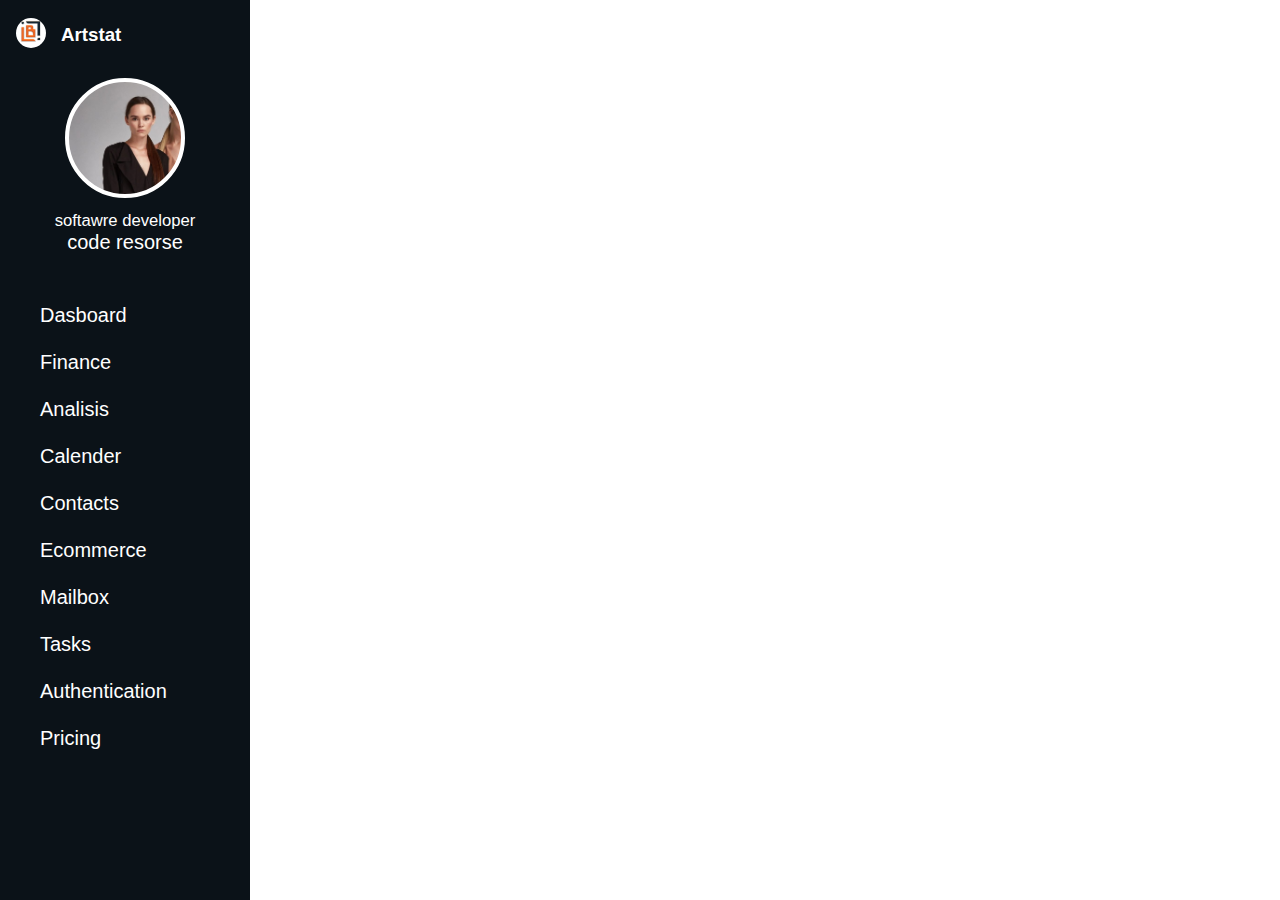
==== index.html @ 892c505e "first commit" ====
<!DOCTYPE html>
<html lang="en">

<head>
    <meta charset="UTF-8">
    <meta http-equiv="X-UA-Compatible" content="IE=edge">
    <meta name="viewport" content="width=device-width, initial-scale=1.0">
    <title>Document</title>
    <link rel="stylesheet" href="style.css">
    <link rel="stylesheet" href="https://maxst.icons8.com/vue-static/landings/line-awesome/line-awesome/1.3.0/css/line-awesome.min.css">
</head>

<body>

    <div class="sidebar">
        <div class="brand">
            <a href="#"> <img src="img/logog.png" class="logo" alt=""> </a>
            <h3>Artstat</h3>
        </div>

        <div class="sidemenu">
            <div class="side-user">
                <div class="side-img" style="background-image: url(/img/blog/b2.jpg)">
                </div>
                <div class="user">
                    <small>softawre developer</small>
                    <p>code resorse</p>
                </div>
            </div>

            <ul>
                <li>
                    <a href="">
                        <span class="las la-home"></span>
                        <span>Dasboard</span>
                    </a>
                </li>

                <li>
                    <a href="">
                        <span class="las la-balance-scale"></span>
                        <span>Finance</span>
                    </a>
                </li>

                <li>
                    <a href="">
                        <span class="las la-chart-pie"></span>
                        <span>Analisis</span>
                    </a>
                </li>

                <li>
                    <a href="">
                        <span class="las la-calendar"></span>
                        <span>Calender</span>
                    </a>
                </li>

                <li>
                    <a href="">
                        <span class="las la-users"></span>
                        <span>Contacts</span>
                    </a>
                </li>

                <li>
                    <a href="">
                        <span class="las la-shopping-cart"></span>
                        <span>Ecommerce</span>
                    </a>
                </li>

                <li>
                    <a href="">
                        <span class="las la-envelope"></span>
                        <span>Mailbox</span>
                    </a>
                </li>

                <li>
                    <a href="">
                        <span class="las la-check-circle"></span>
                        <span>Tasks</span>
                    </a>
                </li>

                <li>
                    <a href="">
                        <span class="las la-lock"></span>
                        <span>Authentication</span>
                    </a>
                </li>

                <li>
                    <a href="">
                        <span class="las la-file-invoice-dollar"></span>
                        <span>Pricing</span>
                    </a>
                </li>


            </ul>
        </div>
    </div>


</body>

</html>
---- style.css ----
/* # untuk section */
/* .nav (untuk Div) */


@import url('https://fonts.googleapis.com/css2?family=League+Spartan:wght@200;300;400&display=swap');

:root {
    --main: orange;
    --bg: #0B1218;
    --bg-body: #131D28;

}

* {
    margin: 0;
    padding: 0;
    box-sizing: border-box;
    font-family: 'Spartan', sans-serif;
    text-decoration: none;
    list-style-type: none;
}

.sidebar {
    height: 100%;
    left: 0;
    top: 0;
    position: fixed;
    background: var(--bg);
    width: 250px;
}

.sidebar img {
    background-color: white;
    height: 30px;
    width: 30px;
    border-radius: 50px;
}

.sidebar h3 {
    padding-left: 15px;
}

.brand {
    padding: .5rem 1rem;
    display: flex;
    color: #fff;
    align-items: center;
    height: 70px;
}

.brand span {
    font-size: 1.8rem;
    margin-right: .5rem;
}

.side-img {
    height: 120px;
    width: 120px;
    background-size: cover;
    background-repeat: no-repeat;
    margin: auto;
    border: 4px solid #fff;
    border-radius: 50%;
}

.user {
    text-align: center;
    color: #fff;
    margin-top: 10px;
    margin-bottom: 50px;
    font-size: 20px;
}

.sidemenu {
    padding: .5rem;
}

.sidemenu li {
    margin-bottom: 1.5rem;
    font-size: 20px;
}

.sidemenu a {
    color: #fff;
}

.sidemenu a span:first-child {
    padding: 0rem 1rem;
}
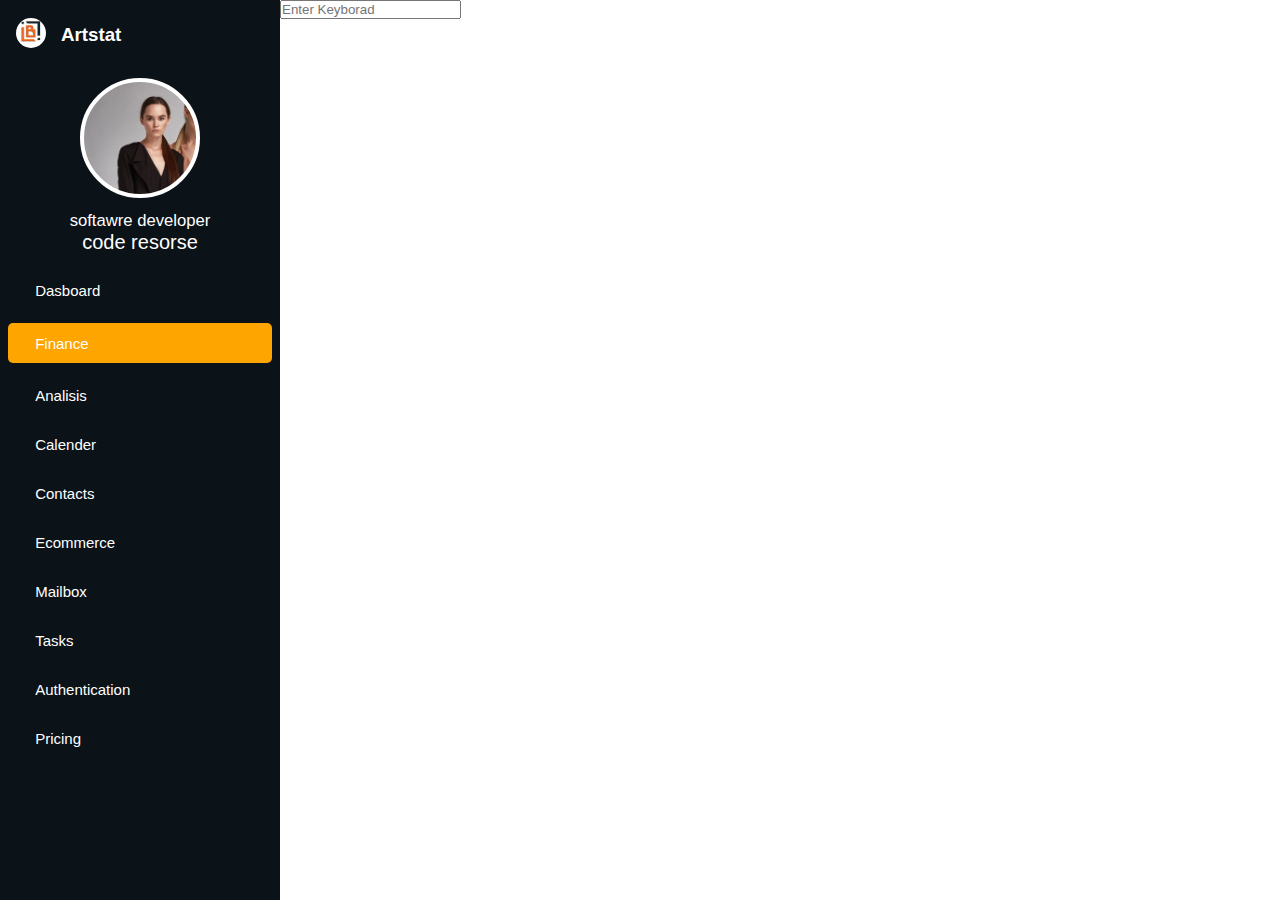
==== commit 2a2f3600: "lanjutan" ====
--- a/index.html
+++ b/index.html
@@ -30,14 +30,14 @@
 
             <ul>
                 <li>
-                    <a href="">
+                    <a href="blog.html">
                         <span class="las la-home"></span>
                         <span>Dasboard</span>
                     </a>
                 </li>
 
                 <li>
-                    <a href="">
+                    <a href="" class="active">
                         <span class="las la-balance-scale"></span>
                         <span>Finance</span>
                     </a>
@@ -105,6 +105,22 @@
     </div>
 
 
+    <div class="main-content">
+        <header>
+            <label for="">
+                <span class="las la-bars"></span>
+            </label>
+            <div class="search">
+                <input type="search" placeholder="Enter Keyborad">
+            </div>
+            <div>
+                <span class="las la-bell"></span>
+                <span class="las la-bookmark"></span>
+                <span class="las la-sms"></span>
+            </div>
+        </header>
+    </div>
+
 </body>
 
 </html>--- a/style.css
+++ b/style.css
@@ -21,12 +21,13 @@
 }
 
 .sidebar {
-    height: 100%;
+    height: 5000px;
     left: 0;
     top: 0;
     position: fixed;
     background: var(--bg);
-    width: 250px;
+    width: 280px;
+    overflow-y: auto;
 }
 
 .sidebar img {
@@ -53,6 +54,7 @@
     margin-right: .5rem;
 }
 
+
 .side-img {
     height: 120px;
     width: 120px;
@@ -67,7 +69,7 @@
     text-align: center;
     color: #fff;
     margin-top: 10px;
-    margin-bottom: 50px;
+    margin-bottom: 20px;
     font-size: 20px;
 }
 
@@ -76,14 +78,33 @@
 }
 
 .sidemenu li {
-    margin-bottom: 1.5rem;
-    font-size: 20px;
+    margin-bottom: 1rem;
+    font-size: 15px;
 }
 
 .sidemenu a {
     color: #fff;
+    display: flex;
+    align-items: center;
+    padding: 8px;
 }
 
+
+
 .sidemenu a span:first-child {
-    padding: 0rem 1rem;
+    font-size: 20px;
+    /* mengatur ukuran icon */
+    padding: 0rem .6rem;
+}
+
+.sidemenu a.active {
+    /* manggil warna nomor 8 diatas */
+    height: 40px;
+    background: var(--main);
+    color: #fff;
+    border-radius: 5px
+}
+
+.main-content {
+    margin-left: 280px;
 }